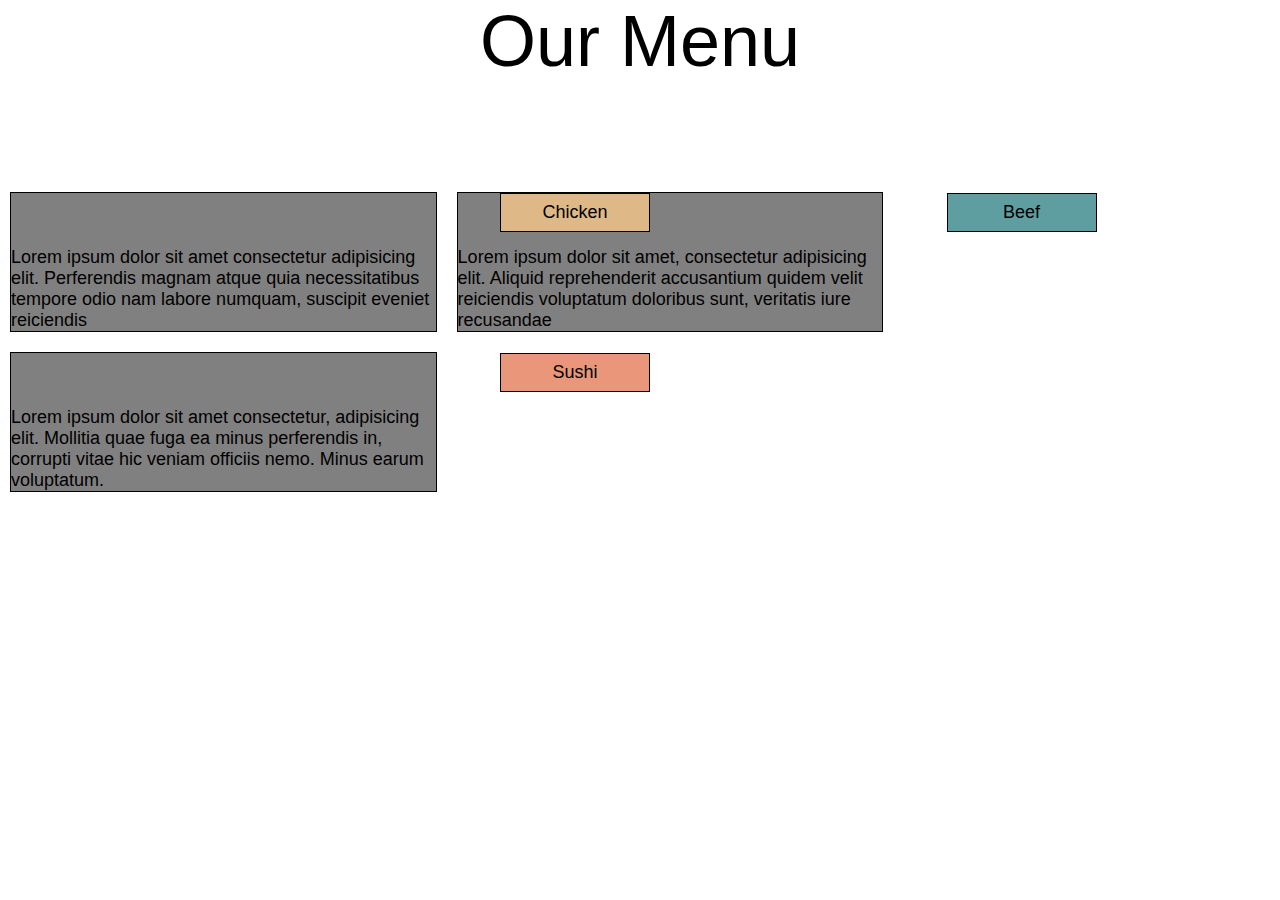
==== module2-solution/index.html @ 1b8b9045 "Solución creada." ====
<!DOCTYPE html>
<html>
  <head>
    <meta charset="utf-8" />
    <meta name="viewport" content="width=device-width, initial-scale=1" />
    <link rel="stylesheet" href="css/estilos.css" />
    <title>Assignment Solution for Module 2</title>
  </head>
  <body>
    <div id="titulo">Our Menu</div>

    <div class="container">
      <div class="col-lg-4 col-md-6 col-sm-12"><p id="chicken">Chicken</p> Lorem ipsum dolor sit amet consectetur adipisicing elit. Perferendis magnam atque quia necessitatibus tempore odio nam labore numquam, suscipit eveniet reiciendis</div>
      <div class="col-lg-4 col-md-6 col-sm-12"><p id="beef">Beef</p> Lorem ipsum dolor sit amet, consectetur adipisicing elit. Aliquid reprehenderit accusantium quidem velit reiciendis voluptatum doloribus sunt, veritatis iure recusandae</div>
      <div class="col-lg-4 col-md-6 col-sm-12"><p id="sushi">Sushi</p> Lorem ipsum dolor sit amet consectetur, adipisicing elit. Mollitia quae fuga ea minus perferendis in, corrupti vitae hic veniam officiis nemo. Minus earum voluptatum.</div>
    </div>
  </body>
</html>
---- module2-solution/css/estilos.css ----
* {
  font-family: "Trebuchet MS", "Lucida Sans Unicode", "Lucida Grande",
    "Lucida Sans", Arial, sans-serif;
  font-size: large;
  box-sizing: border-box;
  margin: 0;
  padding: 0;
}

div#container {
  position: relative;
  width: 100%;
}

p {
  width: 150px;
  text-align: center;
  border: 1px solid black;
  padding: 8px;
  margin-bottom: 15px;
  position: relative;
}

#titulo {
  text-align: center;
  font-size: 4em;
  margin-bottom: 100px;
}

#chicken {
  background-color: burlywood;
}

#beef {
  background-color: cadetblue;
}

#sushi {
  background-color: darksalmon;
}

@media (min-width: 992px) {
  .col-lg-4 {
    float: left;
    width: 33.33%;
    border: 1px solid black;
    background-color: gray;
    margin: 10px;
  }

  p {
    left: 489px;
  }
}

@media (min-width: 768px) and (max-width: 991px) {
  .col-md-6 {
    float: left;
    width: 50%;
    border: 1px solid black;
    background-color: gray;
    margin: 10px;
  }

  p {
    left: 335px;
  }
}

@media (max-width: 767px) {
  .col-sm-12 {
    float: left;
    width: 100%;
    border: 1px solid black;
    background-color: gray;
    margin-bottom: 10px;
  }

  p {
    left: 595px;
  }
}
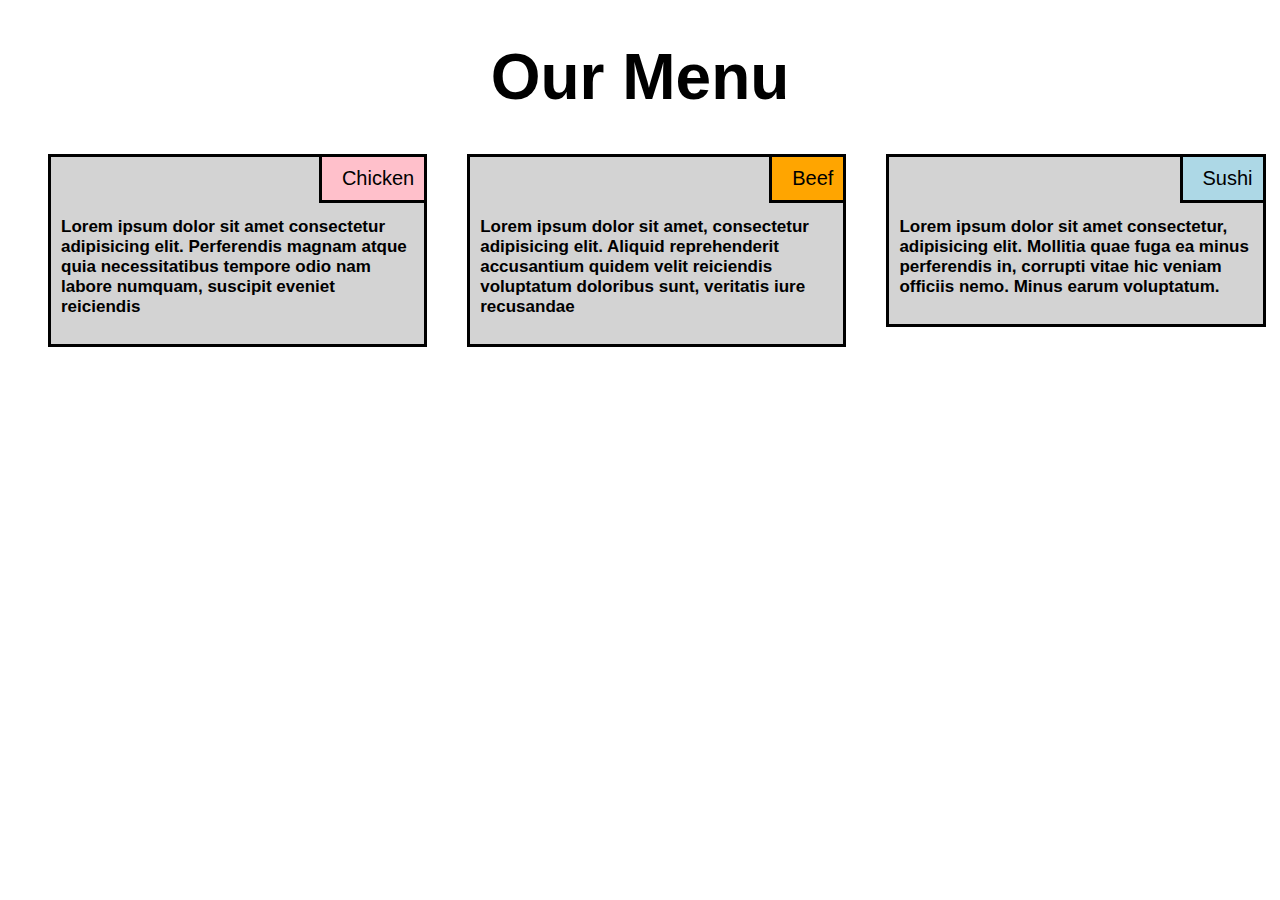
==== commit c8982cb0: "Nueva solución añadida." ====
--- a/module2-solution/index.html
+++ b/module2-solution/index.html
@@ -7,12 +7,31 @@
     <title>Assignment Solution for Module 2</title>
   </head>
   <body>
-    <div id="titulo">Our Menu</div>
+    <h1 class="titulo">Our Menu</h1>
 
-    <div class="container">
-      <div class="col-lg-4 col-md-6 col-sm-12"><p id="chicken">Chicken</p> Lorem ipsum dolor sit amet consectetur adipisicing elit. Perferendis magnam atque quia necessitatibus tempore odio nam labore numquam, suscipit eveniet reiciendis</div>
-      <div class="col-lg-4 col-md-6 col-sm-12"><p id="beef">Beef</p> Lorem ipsum dolor sit amet, consectetur adipisicing elit. Aliquid reprehenderit accusantium quidem velit reiciendis voluptatum doloribus sunt, veritatis iure recusandae</div>
-      <div class="col-lg-4 col-md-6 col-sm-12"><p id="sushi">Sushi</p> Lorem ipsum dolor sit amet consectetur, adipisicing elit. Mollitia quae fuga ea minus perferendis in, corrupti vitae hic veniam officiis nemo. Minus earum voluptatum.</div>
+    <div class="chickenDiv">
+      <p class="chicken">Chicken</p>
+      <p class="chicken-info">
+        Lorem ipsum dolor sit amet consectetur adipisicing elit. Perferendis
+        magnam atque quia necessitatibus tempore odio nam labore numquam,
+        suscipit eveniet reiciendis
+      </p>
+    </div>
+    <div class="beefDiv">
+      <p class="beef">Beef</p>
+      <p class="beef-info">
+        Lorem ipsum dolor sit amet, consectetur adipisicing elit. Aliquid
+        reprehenderit accusantium quidem velit reiciendis voluptatum doloribus
+        sunt, veritatis iure recusandae
+      </p>
+    </div>
+    <div class="sushiDiv">
+      <p class="sushi">Sushi</p>
+      <p class="sushi-info">
+        Lorem ipsum dolor sit amet consectetur, adipisicing elit. Mollitia quae
+        fuga ea minus perferendis in, corrupti vitae hic veniam officiis nemo.
+        Minus earum voluptatum.
+      </p>
     </div>
   </body>
 </html>
--- a/module2-solution/css/estilos.css
+++ b/module2-solution/css/estilos.css
@@ -1,82 +1,181 @@
 * {
   font-family: "Trebuchet MS", "Lucida Sans Unicode", "Lucida Grande",
     "Lucida Sans", Arial, sans-serif;
-  font-size: large;
   box-sizing: border-box;
-  margin: 0;
-  padding: 0;
 }
 
-div#container {
-  position: relative;
-  width: 100%;
+.titulo {
+  text-align: center;
+  font-size: 4em;
+  margin: 40px;
 }
 
-p {
-  width: 150px;
-  text-align: center;
-  border: 1px solid black;
-  padding: 8px;
-  margin-bottom: 15px;
+.chicken-info,
+.beef-info,
+.sushi-info {
+  font-size: 17px;
+  font-weight: bold;
   position: relative;
-}
-
-#titulo {
-  text-align: center;
-  font-size: 4em;
-  margin-bottom: 100px;
-}
-
-#chicken {
-  background-color: burlywood;
-}
-
-#beef {
-  background-color: cadetblue;
-}
-
-#sushi {
-  background-color: darksalmon;
+  margin-top: 50px;
 }
 
 @media (min-width: 992px) {
-  .col-lg-4 {
+  .chickenDiv,
+  .beefDiv,
+  .sushiDiv {
+    width: 30%;
     float: left;
-    width: 33.33%;
-    border: 1px solid black;
-    background-color: gray;
-    margin: 10px;
+    background-color: lightgray;
+    padding: 10px;
+    border: 3px solid black;
+    margin-left: 40px;
+    position: relative;
   }
 
-  p {
-    left: 489px;
+  .chicken {
+    background-color: pink;
+    font-size: 20px;
+    display: inline;
+    float: right;
+    padding: 10px;
+    text-align: center;
+    border: 3px solid black;
+    padding-left: 20px;
+    margin: -13px;
+  }
+
+  .beef {
+    background-color: orange;
+    font-size: 20px;
+    display: inline;
+    float: right;
+    padding: 10px;
+    text-align: center;
+    border: 3px solid black;
+    padding-left: 20px;
+    margin: -13px;
+  }
+
+  .sushi {
+    background-color: lightblue;
+    font-size: 20px;
+    display: inline;
+    float: right;
+    padding: 10px;
+    text-align: center;
+    border: 3px solid black;
+    padding-left: 20px;
+    margin: -13px;
   }
 }
 
 @media (min-width: 768px) and (max-width: 991px) {
-  .col-md-6 {
+  .chickenDiv,
+  .beefDiv {
+    width: 40%;
     float: left;
-    width: 50%;
-    border: 1px solid black;
-    background-color: gray;
-    margin: 10px;
+    background-color: lightgray;
+    padding: 10px;
+    border: 3px solid black;
+    margin-left: 40px;
+    position: relative;
   }
 
-  p {
-    left: 335px;
+  .sushiDiv {
+    width: 84.1%;
+    float: left;
+    background-color: lightgray;
+    padding: 10px;
+    border: 3px solid black;
+    margin-left: 40px;
+    margin-top: 20px;
+    position: relative;
+  }
+
+  .chicken {
+    background-color: pink;
+    font-size: 20px;
+    display: inline;
+    float: right;
+    padding: 10px;
+    text-align: center;
+    border: 3px solid black;
+    padding-left: 20px;
+    margin: -13px;
+  }
+
+  .beef {
+    background-color: orange;
+    font-size: 20px;
+    display: inline;
+    float: right;
+    padding: 10px;
+    text-align: center;
+    border: 3px solid black;
+    padding-left: 20px;
+    margin: -13px;
+  }
+
+  .sushi {
+    background-color: lightblue;
+    font-size: 20px;
+    display: inline;
+    float: right;
+    padding: 10px;
+    text-align: center;
+    border: 3px solid black;
+    padding-left: 20px;
+    margin: -13px;
   }
 }
 
 @media (max-width: 767px) {
-  .col-sm-12 {
+  .chickenDiv,
+  .beefDiv,
+  .sushiDiv {
+    width: 80%;
     float: left;
-    width: 100%;
-    border: 1px solid black;
-    background-color: gray;
-    margin-bottom: 10px;
+    background-color: lightgray;
+    padding: 10px;
+    border: 3px solid black;
+    margin-left: 40px;
+    margin-top: 20px;
+    position: relative;
   }
 
-  p {
-    left: 595px;
+  .chicken {
+    background-color: pink;
+    font-size: 20px;
+    display: inline;
+    float: right;
+    padding: 10px;
+    text-align: center;
+    border: 3px solid black;
+    padding-left: 20px;
+    margin: -13px;
+  }
+
+  .beef {
+    background-color: orange;
+    font-size: 20px;
+    display: inline;
+    float: right;
+    padding: 10px;
+    text-align: center;
+    border: 3px solid black;
+    padding-left: 20px;
+    margin: -13px;
+  }
+
+  .sushi {
+    background-color: lightblue;
+    font-size: 20px;
+    display: inline;
+    float: right;
+    padding: 10px;
+    text-align: center;
+    border: 3px solid black;
+    padding-left: 20px;
+    margin: -13px;
   }
 }
